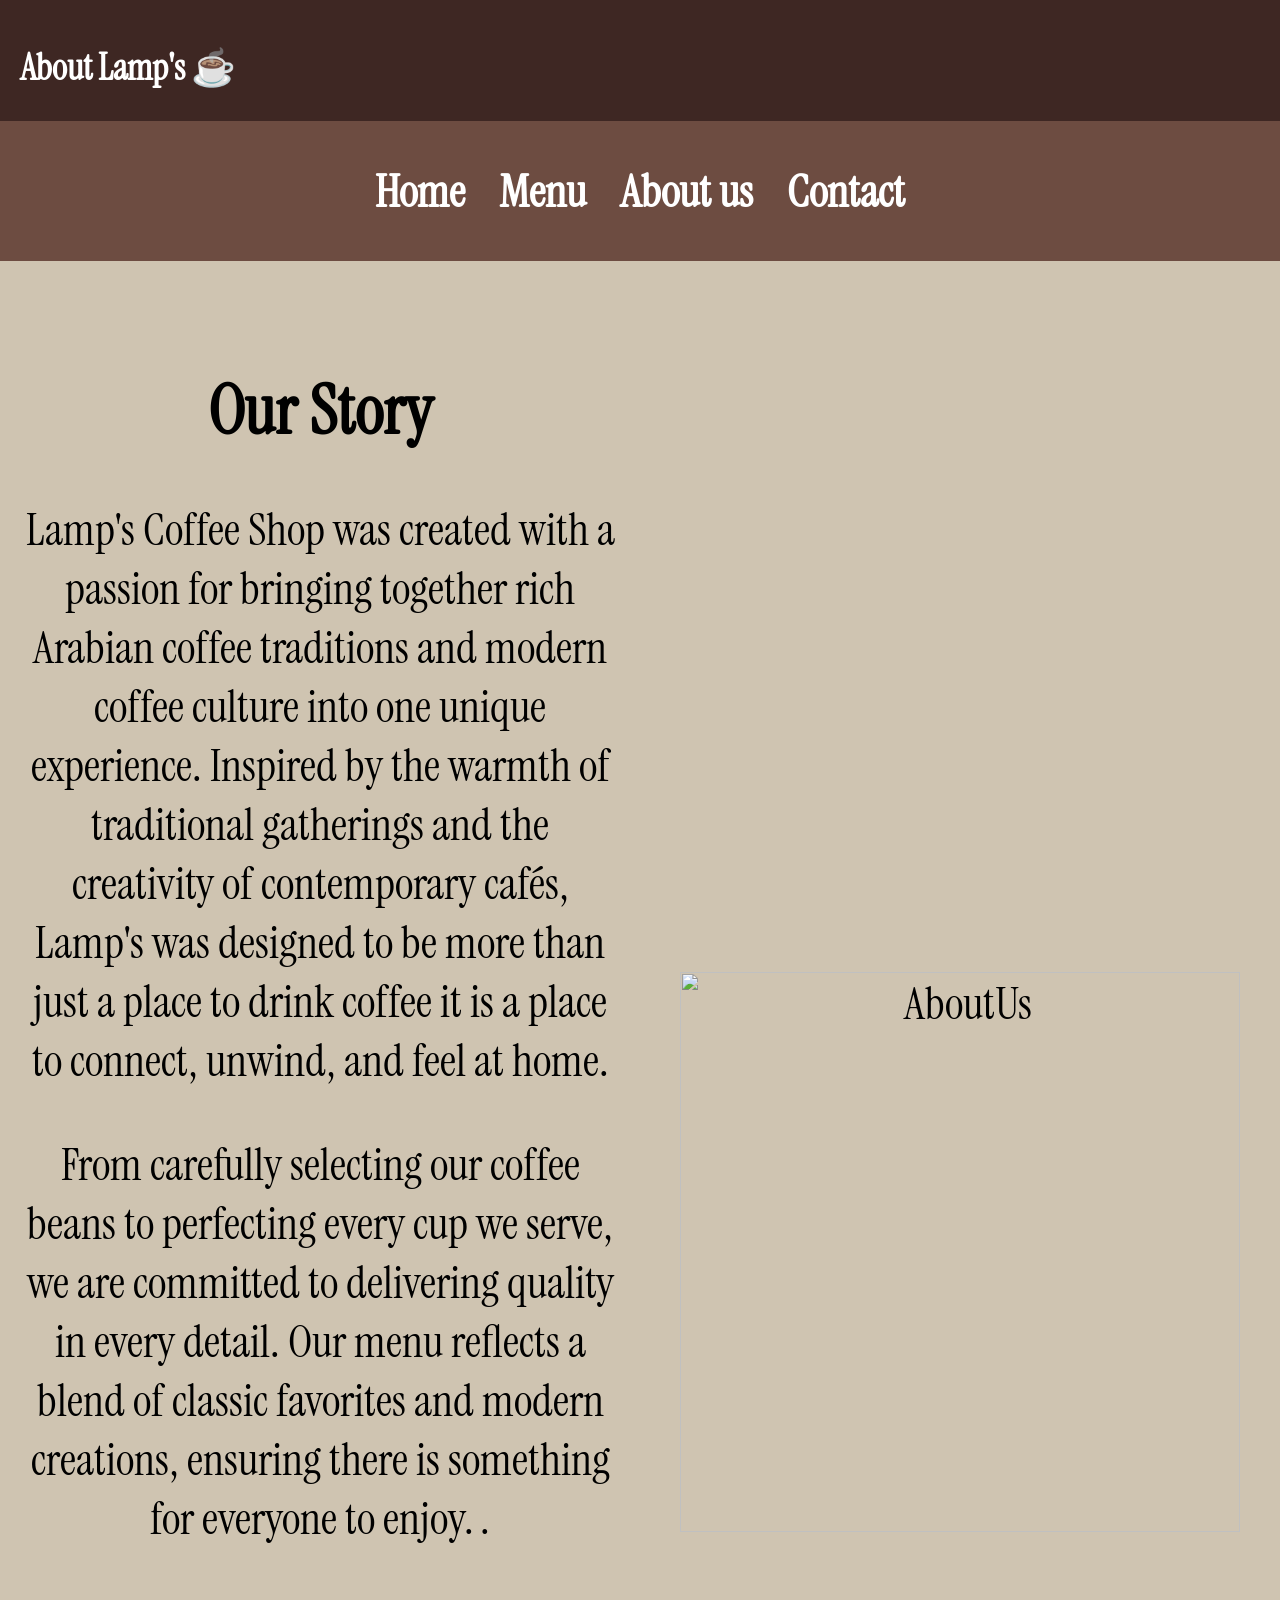
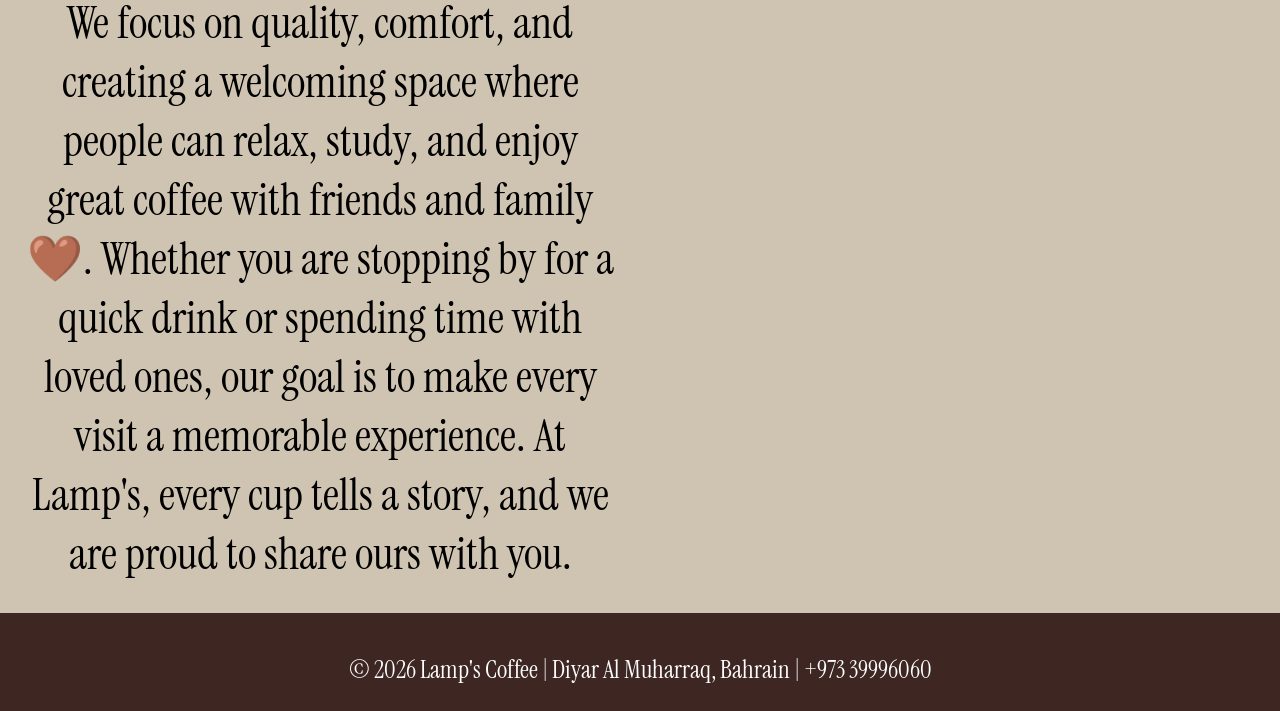
==== about.html @ fe01f10f "Add files via upload" ====
<html lang="en">
<head>
    <meta charset="UTF-8">
    <meta name="viewport" content="width=device-width, initial-scale=1.0">
    <title>Document</title>
    <link rel="stylesheet" href="style.css">

</head>
<body>
    <div id="container">

  <header id="name">
    <h1>About Lamp's ☕</h1>
  </header>
<nav id="navigation">
  <ul>
    <li><a href="index.html">Home</a></li>
    <li><a href="Menu.html">Menu</a></li>
    <li><a href="about.html">About us</a></li>
    <li><a href="contact.html">Contact</a></li>
  </ul>
</nav>
  <main id="content">

    <div class="about">

      <div class="about-text">
        <h2>Our Story</h2>
        <p>
          Lamp's Coffee Shop was created with a passion for bringing together rich Arabian coffee traditions and modern coffee culture into one unique experience. 
          Inspired by the warmth of traditional gatherings and the creativity of contemporary cafés, Lamp's was designed to be more than just a place to drink coffee  it is a place to connect, unwind, and feel at home.
        </p>

        <p>
         From carefully selecting our coffee beans to perfecting every cup we serve, we are committed to delivering quality in every detail.
         Our menu reflects a blend of classic favorites and modern creations, ensuring there is something for everyone to enjoy. .
        </p>
        <p>
          We focus on quality, comfort, and creating a welcoming space where people can relax, study, and enjoy great coffee with friends and family 🤎.
           Whether you are stopping by for a quick drink or spending time with loved ones, our goal is to make every visit a memorable experience.
           At Lamp's, every cup tells a story, and we are proud to share ours with you.
        </p>
      </div>

      <div class="about-image">
        <img src="Images/AboutUs.jpg" alt="AboutUs">
      </div>

    </div>

  </main>
  <footer id="siteinfo">
  <p>© 2026 Lamp's Coffee | Diyar Al Muharraq, Bahrain | +973 39996060</p>
</footer>

</div>
---- style.css ----
@import url('https://fonts.googleapis.com/css2?family=Instrument+Serif:ital@0;1&display=swap');

.instrument-serif-regular {
  font-family: "Instrument Serif", serif;
  font-weight: 400;
  font-style: normal;
}

body {
  margin: 0;
  font-family: "Instrument Serif", serif;
  font-weight: 400;
  font-style: normal;
  background-color: #f8f5f2;
  font-size: large;
}

#container {
  width: 100%;
  margin: auto;
  background: #cfc4b1;
  min-height: 100vh;
}

/* Header */
#name {
  background-color: #3e2723;
  color: white;
  padding: 20px;
  text-align: left;
}

/* Navigation */
#navigation {
  background-color: #6d4c41;
  padding: 19px;
  font-family: "Instrument Serif", serif;
  font-size: larger;
}

#navigation ul {
  list-style: none;
  padding: 0;
  text-align: center;
}

#navigation ul li {
  display: inline;
  margin: 0 15px;
}

#navigation a {
  color: white;
  text-decoration: none;
  font-weight: bold;
  font-size: 45px;
}

#navigation a:hover {
  color: #4d1123;
}

/* Content */
#content {
  padding: 20px;
  overflow: auto;
  font-size: larger;
  font-family: "Instrument Serif", serif;
  font-size: 45px;
 text-align: center;
}

/* Images */
figure {
  margin: 20px 0;
}

figure img {
  width: 510px;
  height: 830px;
  border-radius: 5%;
  float: right;
}

/* Footer */
#siteinfo {
  background-color: #3e2723;
  color: white;
  text-align: center;
  padding: 15px;
  margin-top: 0;
   font-size: 25px;

}
.logo {
  width: 75px;   
  height: auto;
  margin-right: 15px;
  border-radius: 10%;
} 

.menu {
  display: flex;
  gap: 20px;
  flex-wrap: wrap;
}

.item {
  text-align: center;
  font-size: larger;
  font-style: bold;
}

.item img {
  width: 300px;
  height: 300px;
  object-fit: cover;
  border-radius: 8px;
}

.item p {
  margin-top: 8px;
  font-size: 30px;
}

.about {
  display: flex;
  align-items: center;  
  justify-content: space-between;
  gap: 40px;
  margin-top: 30px;
}

.about-text {
  flex: 1;
}

.about-image {
  flex: 1;
  display: flex;
  justify-content: center;
}

.about-image img {
 width: 560px;
  height: 560px;
  object-fit: cover;   /* makes it a perfect square without stretching */
  border-radius: px;
}

p, h1, h2, h3 {
  margin-bottom: 10px;
}

.contact {
  display: flex;
  gap: 40px;
  flex-wrap: wrap;
}

.contact-info,
.contact-form {
  flex: 1;
  min-width: 250px;
}

.contact-form input,
.contact-form textarea {
  width: 100%;
  padding: 8px;
  margin-top: 5px;
  border: 1px solid #ccc;
  border-radius: 5px;
}

.contact-form button {
  padding: 46px 50px;
  background-color: #3e2723;
  color: white;
  border: none;
  border-radius: 5px;
  cursor: pointer;
  font-size: 40px;
  font-family: "Instrument Serif", serif;
}

.contact-form button:hover {
  background-color: #6d4c41;
}

.map {
  margin-top: 30px;
  border-radius: 10px;
  overflow: hidden;
  width: 100%;
}

.home-image {
  width: 510px;
  height: 830px;
  border-radius: 5%;
  float: left;
}

.contact-img {
  width: 750px;
  height: 750px;
  border-radius: 15px;
  display: flex;
  justify-content: center;
}
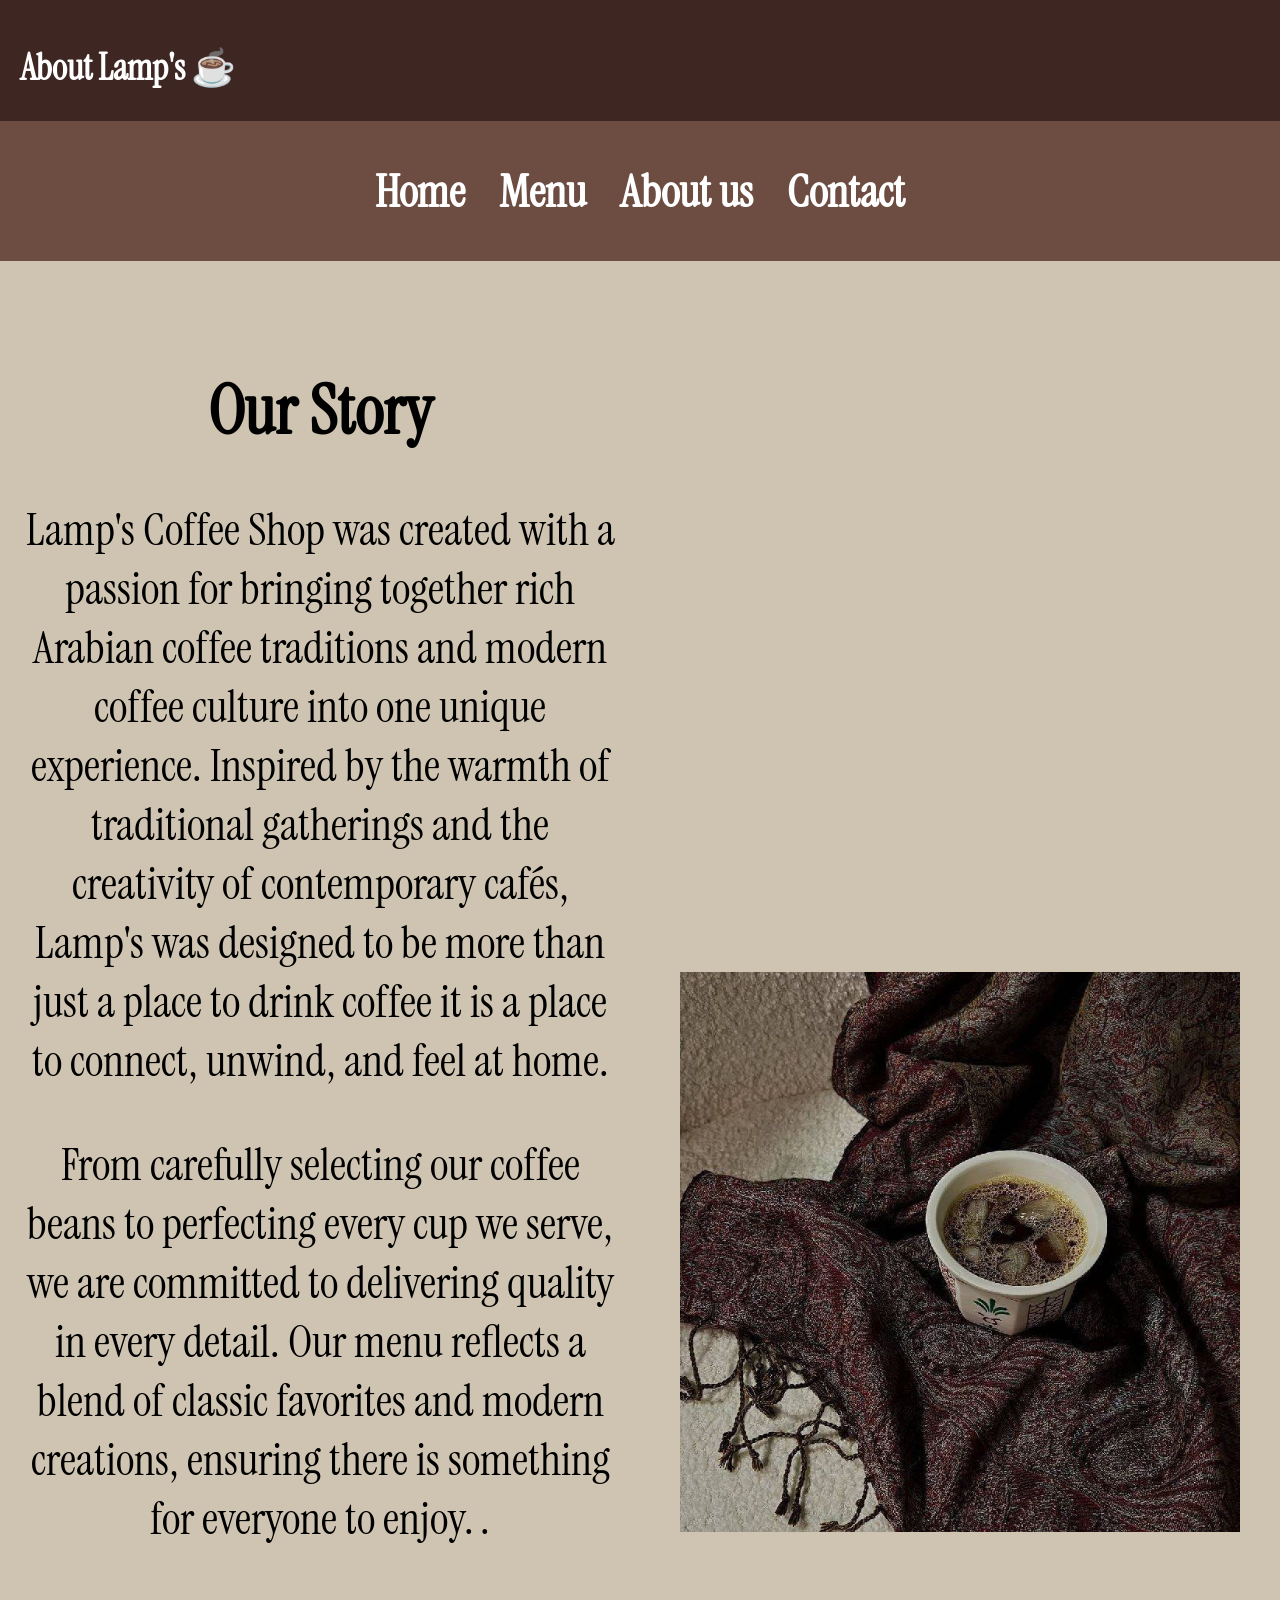
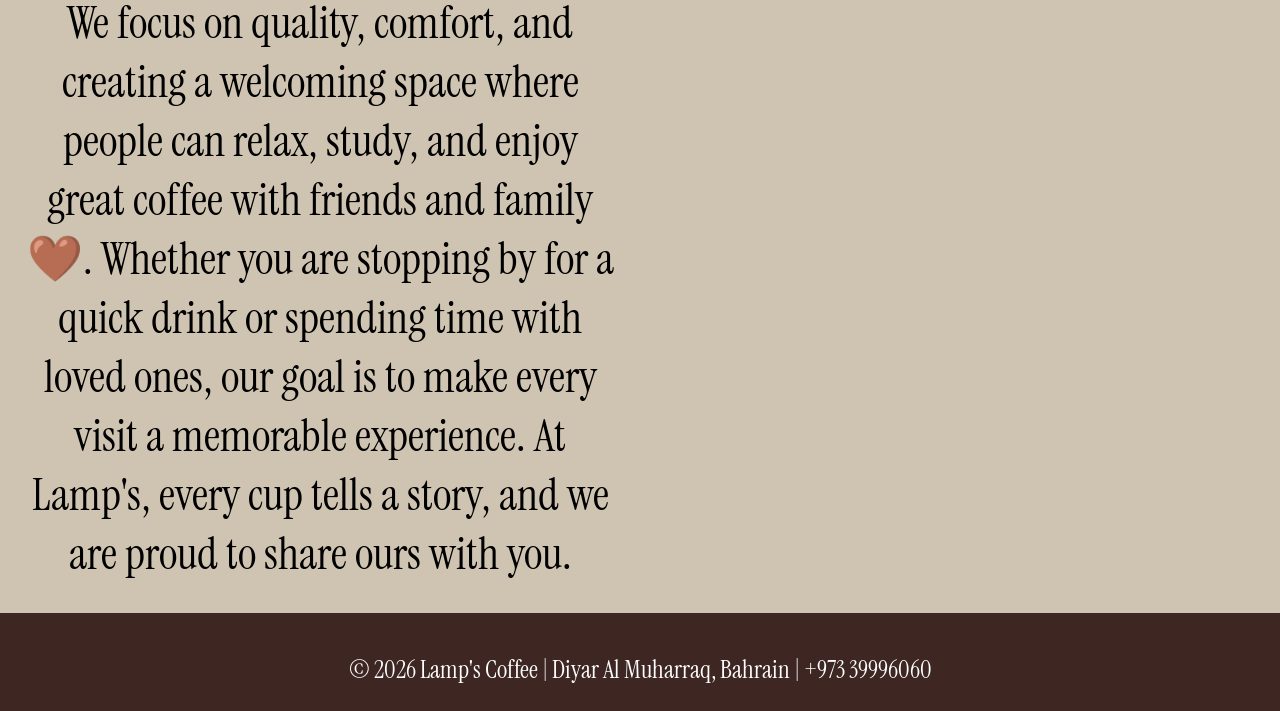
==== commit 28bb8d4e: "Lamps Coffee Shop" ====
--- a/about.html
+++ b/about.html
@@ -1,56 +1,56 @@
-<html lang="en">
-<head>
-    <meta charset="UTF-8">
-    <meta name="viewport" content="width=device-width, initial-scale=1.0">
-    <title>Document</title>
-    <link rel="stylesheet" href="style.css">
-
-</head>
-<body>
-    <div id="container">
-
-  <header id="name">
-    <h1>About Lamp's ☕</h1>
-  </header>
-<nav id="navigation">
-  <ul>
-    <li><a href="index.html">Home</a></li>
-    <li><a href="Menu.html">Menu</a></li>
-    <li><a href="about.html">About us</a></li>
-    <li><a href="contact.html">Contact</a></li>
-  </ul>
-</nav>
-  <main id="content">
-
-    <div class="about">
-
-      <div class="about-text">
-        <h2>Our Story</h2>
-        <p>
-          Lamp's Coffee Shop was created with a passion for bringing together rich Arabian coffee traditions and modern coffee culture into one unique experience. 
-          Inspired by the warmth of traditional gatherings and the creativity of contemporary cafés, Lamp's was designed to be more than just a place to drink coffee  it is a place to connect, unwind, and feel at home.
-        </p>
-
-        <p>
-         From carefully selecting our coffee beans to perfecting every cup we serve, we are committed to delivering quality in every detail.
-         Our menu reflects a blend of classic favorites and modern creations, ensuring there is something for everyone to enjoy. .
-        </p>
-        <p>
-          We focus on quality, comfort, and creating a welcoming space where people can relax, study, and enjoy great coffee with friends and family 🤎.
-           Whether you are stopping by for a quick drink or spending time with loved ones, our goal is to make every visit a memorable experience.
-           At Lamp's, every cup tells a story, and we are proud to share ours with you.
-        </p>
-      </div>
-
-      <div class="about-image">
-        <img src="Images/AboutUs.jpg" alt="AboutUs">
-      </div>
-
-    </div>
-
-  </main>
-  <footer id="siteinfo">
-  <p>© 2026 Lamp's Coffee | Diyar Al Muharraq, Bahrain | +973 39996060</p>
-</footer>
-
-</div>
+<html lang="en">
+<head>
+    <meta charset="UTF-8">
+    <meta name="viewport" content="width=device-width, initial-scale=1.0">
+    <title>Document</title>
+    <link rel="stylesheet" href="style.css">
+
+</head>
+<body>
+    <div id="container">
+
+  <header id="name">
+    <h1>About Lamp's ☕</h1>
+  </header>
+<nav id="navigation">
+  <ul>
+    <li><a href="index.html">Home</a></li>
+    <li><a href="Menu.html">Menu</a></li>
+    <li><a href="about.html">About us</a></li>
+    <li><a href="contact.html">Contact</a></li>
+  </ul>
+</nav>
+  <main id="content">
+
+    <div class="about">
+
+      <div class="about-text">
+        <h2>Our Story</h2>
+        <p>
+          Lamp's Coffee Shop was created with a passion for bringing together rich Arabian coffee traditions and modern coffee culture into one unique experience. 
+          Inspired by the warmth of traditional gatherings and the creativity of contemporary cafés, Lamp's was designed to be more than just a place to drink coffee  it is a place to connect, unwind, and feel at home.
+        </p>
+
+        <p>
+         From carefully selecting our coffee beans to perfecting every cup we serve, we are committed to delivering quality in every detail.
+         Our menu reflects a blend of classic favorites and modern creations, ensuring there is something for everyone to enjoy. .
+        </p>
+        <p>
+          We focus on quality, comfort, and creating a welcoming space where people can relax, study, and enjoy great coffee with friends and family 🤎.
+           Whether you are stopping by for a quick drink or spending time with loved ones, our goal is to make every visit a memorable experience.
+           At Lamp's, every cup tells a story, and we are proud to share ours with you.
+        </p>
+      </div>
+
+      <div class="about-image">
+        <img src="Images/AboutUs.jpg" alt="AboutUs">
+      </div>
+
+    </div>
+
+  </main>
+  <footer id="siteinfo">
+  <p>© 2026 Lamp's Coffee | Diyar Al Muharraq, Bahrain | +973 39996060</p>
+</footer>
+
+</div>
--- a/style.css
+++ b/style.css
@@ -1,211 +1,211 @@
-@import url('https://fonts.googleapis.com/css2?family=Instrument+Serif:ital@0;1&display=swap');
-
-.instrument-serif-regular {
-  font-family: "Instrument Serif", serif;
-  font-weight: 400;
-  font-style: normal;
-}
-
-body {
-  margin: 0;
-  font-family: "Instrument Serif", serif;
-  font-weight: 400;
-  font-style: normal;
-  background-color: #f8f5f2;
-  font-size: large;
-}
-
-#container {
-  width: 100%;
-  margin: auto;
-  background: #cfc4b1;
-  min-height: 100vh;
-}
-
-/* Header */
-#name {
-  background-color: #3e2723;
-  color: white;
-  padding: 20px;
-  text-align: left;
-}
-
-/* Navigation */
-#navigation {
-  background-color: #6d4c41;
-  padding: 19px;
-  font-family: "Instrument Serif", serif;
-  font-size: larger;
-}
-
-#navigation ul {
-  list-style: none;
-  padding: 0;
-  text-align: center;
-}
-
-#navigation ul li {
-  display: inline;
-  margin: 0 15px;
-}
-
-#navigation a {
-  color: white;
-  text-decoration: none;
-  font-weight: bold;
-  font-size: 45px;
-}
-
-#navigation a:hover {
-  color: #4d1123;
-}
-
-/* Content */
-#content {
-  padding: 20px;
-  overflow: auto;
-  font-size: larger;
-  font-family: "Instrument Serif", serif;
-  font-size: 45px;
- text-align: center;
-}
-
-/* Images */
-figure {
-  margin: 20px 0;
-}
-
-figure img {
-  width: 510px;
-  height: 830px;
-  border-radius: 5%;
-  float: right;
-}
-
-/* Footer */
-#siteinfo {
-  background-color: #3e2723;
-  color: white;
-  text-align: center;
-  padding: 15px;
-  margin-top: 0;
-   font-size: 25px;
-
-}
-.logo {
-  width: 75px;   
-  height: auto;
-  margin-right: 15px;
-  border-radius: 10%;
-} 
-
-.menu {
-  display: flex;
-  gap: 20px;
-  flex-wrap: wrap;
-}
-
-.item {
-  text-align: center;
-  font-size: larger;
-  font-style: bold;
-}
-
-.item img {
-  width: 300px;
-  height: 300px;
-  object-fit: cover;
-  border-radius: 8px;
-}
-
-.item p {
-  margin-top: 8px;
-  font-size: 30px;
-}
-
-.about {
-  display: flex;
-  align-items: center;  
-  justify-content: space-between;
-  gap: 40px;
-  margin-top: 30px;
-}
-
-.about-text {
-  flex: 1;
-}
-
-.about-image {
-  flex: 1;
-  display: flex;
-  justify-content: center;
-}
-
-.about-image img {
- width: 560px;
-  height: 560px;
-  object-fit: cover;   /* makes it a perfect square without stretching */
-  border-radius: px;
-}
-
-p, h1, h2, h3 {
-  margin-bottom: 10px;
-}
-
-.contact {
-  display: flex;
-  gap: 40px;
-  flex-wrap: wrap;
-}
-
-.contact-info,
-.contact-form {
-  flex: 1;
-  min-width: 250px;
-}
-
-.contact-form input,
-.contact-form textarea {
-  width: 100%;
-  padding: 8px;
-  margin-top: 5px;
-  border: 1px solid #ccc;
-  border-radius: 5px;
-}
-
-.contact-form button {
-  padding: 46px 50px;
-  background-color: #3e2723;
-  color: white;
-  border: none;
-  border-radius: 5px;
-  cursor: pointer;
-  font-size: 40px;
-  font-family: "Instrument Serif", serif;
-}
-
-.contact-form button:hover {
-  background-color: #6d4c41;
-}
-
-.map {
-  margin-top: 30px;
-  border-radius: 10px;
-  overflow: hidden;
-  width: 100%;
-}
-
-.home-image {
-  width: 510px;
-  height: 830px;
-  border-radius: 5%;
-  float: left;
-}
-
-.contact-img {
-  width: 750px;
-  height: 750px;
-  border-radius: 15px;
-  display: flex;
-  justify-content: center;
+@import url('https://fonts.googleapis.com/css2?family=Instrument+Serif:ital@0;1&display=swap');
+
+.instrument-serif-regular {
+  font-family: "Instrument Serif", serif;
+  font-weight: 400;
+  font-style: normal;
+}
+
+body {
+  margin: 0;
+  font-family: "Instrument Serif", serif;
+  font-weight: 400;
+  font-style: normal;
+  background-color: #f8f5f2;
+  font-size: large;
+}
+
+#container {
+  width: 100%;
+  margin: auto;
+  background: #cfc4b1;
+  min-height: 100vh;
+}
+
+/* Header */
+#name {
+  background-color: #3e2723;
+  color: white;
+  padding: 20px;
+  text-align: left;
+}
+
+/* Navigation */
+#navigation {
+  background-color: #6d4c41;
+  padding: 19px;
+  font-family: "Instrument Serif", serif;
+  font-size: larger;
+}
+
+#navigation ul {
+  list-style: none;
+  padding: 0;
+  text-align: center;
+}
+
+#navigation ul li {
+  display: inline;
+  margin: 0 15px;
+}
+
+#navigation a {
+  color: white;
+  text-decoration: none;
+  font-weight: bold;
+  font-size: 45px;
+}
+
+#navigation a:hover {
+  color: #4d1123;
+}
+
+/* Content */
+#content {
+  padding: 20px;
+  overflow: auto;
+  font-size: larger;
+  font-family: "Instrument Serif", serif;
+  font-size: 45px;
+ text-align: center;
+}
+
+/* Images */
+figure {
+  margin: 20px 0;
+}
+
+figure img {
+  width: 510px;
+  height: 830px;
+  border-radius: 5%;
+  float: right;
+}
+
+/* Footer */
+#siteinfo {
+  background-color: #3e2723;
+  color: white;
+  text-align: center;
+  padding: 15px;
+  margin-top: 0;
+   font-size: 25px;
+
+}
+.logo {
+  width: 75px;   
+  height: auto;
+  margin-right: 15px;
+  border-radius: 10%;
+} 
+
+.menu {
+  display: flex;
+  gap: 20px;
+  flex-wrap: wrap;
+}
+
+.item {
+  text-align: center;
+  font-size: larger;
+  font-style: bold;
+}
+
+.item img {
+  width: 300px;
+  height: 300px;
+  object-fit: cover;
+  border-radius: 8px;
+}
+
+.item p {
+  margin-top: 8px;
+  font-size: 30px;
+}
+
+.about {
+  display: flex;
+  align-items: center;  
+  justify-content: space-between;
+  gap: 40px;
+  margin-top: 30px;
+}
+
+.about-text {
+  flex: 1;
+}
+
+.about-image {
+  flex: 1;
+  display: flex;
+  justify-content: center;
+}
+
+.about-image img {
+ width: 560px;
+  height: 560px;
+  object-fit: cover;   /* makes it a perfect square without stretching */
+  border-radius: px;
+}
+
+p, h1, h2, h3 {
+  margin-bottom: 10px;
+}
+
+.contact {
+  display: flex;
+  gap: 40px;
+  flex-wrap: wrap;
+}
+
+.contact-info,
+.contact-form {
+  flex: 1;
+  min-width: 250px;
+}
+
+.contact-form input,
+.contact-form textarea {
+  width: 100%;
+  padding: 8px;
+  margin-top: 5px;
+  border: 1px solid #ccc;
+  border-radius: 5px;
+}
+
+.contact-form button {
+  padding: 46px 50px;
+  background-color: #3e2723;
+  color: white;
+  border: none;
+  border-radius: 5px;
+  cursor: pointer;
+  font-size: 40px;
+  font-family: "Instrument Serif", serif;
+}
+
+.contact-form button:hover {
+  background-color: #6d4c41;
+}
+
+.map {
+  margin-top: 30px;
+  border-radius: 10px;
+  overflow: hidden;
+  width: 100%;
+}
+
+.home-image {
+  width: 510px;
+  height: 830px;
+  border-radius: 5%;
+  float: left;
+}
+
+.contact-img {
+  width: 750px;
+  height: 750px;
+  border-radius: 15px;
+  display: flex;
+  justify-content: center;
 }
